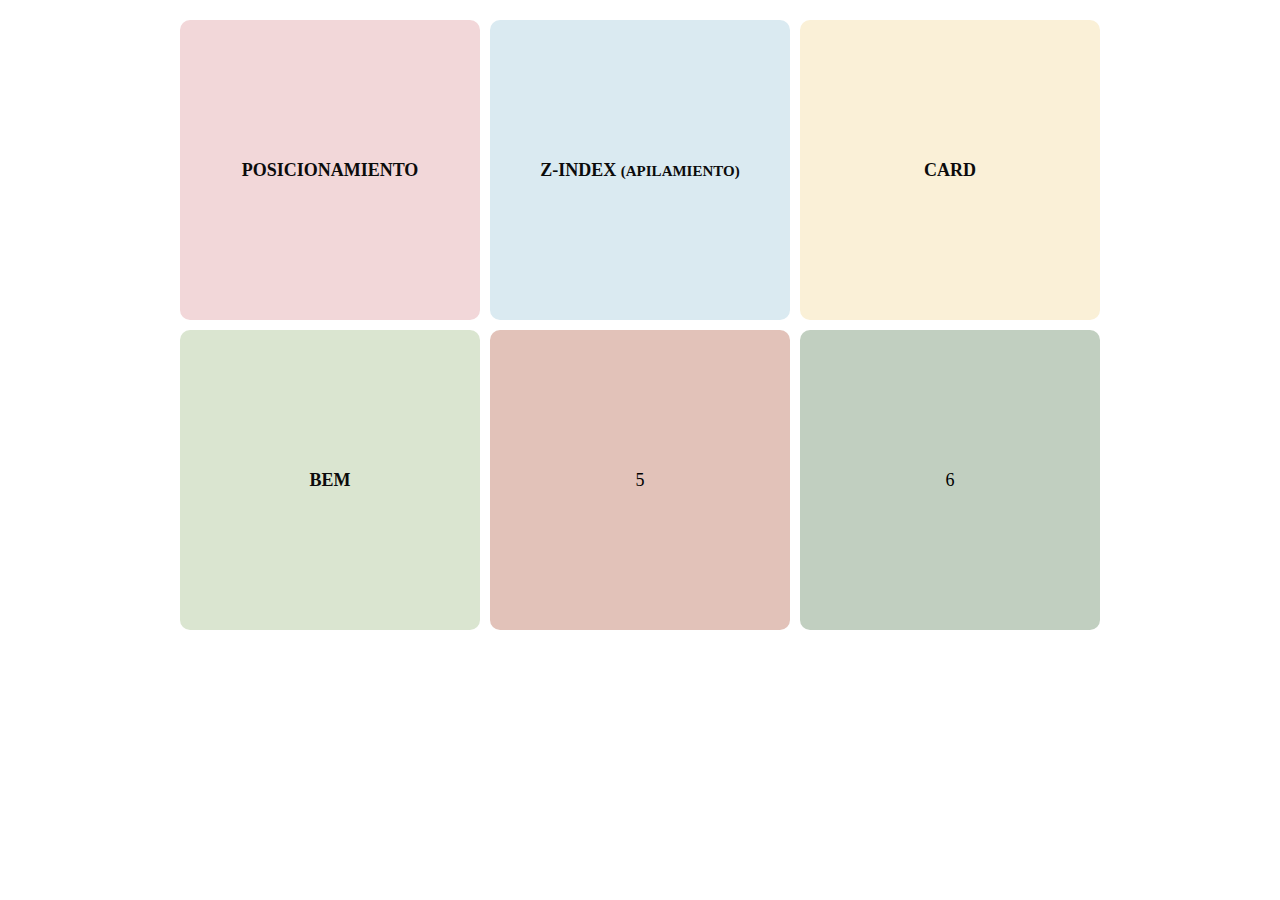
==== index.html @ b77df66b "BEM" ====
<!DOCTYPE html>
<html lang="en">
<head>
    <meta charset="UTF-8">
    <meta http-equiv="X-UA-Compatible" content="IE=edge">
    <meta name="viewport" content="width=device-width, initial-scale=1.0">
    <link rel="stylesheet" href="src/css/styles.css">
    <title>Frontend Theoric</title>
</head>
<body>
    <div class="container">
        <div class="item">
            <a href="position/index.html">Posicionamiento</a>
        </div>
        <div class="item">
            <a href="#">Z-index <small> (Apilamiento)</small></a>
        </div>
        <div class="item">
            <a href="#">Card</a>
        </div>
        <div class="item">
            <a href="#">BEM</a>
        </div>
        <div class="item">5</div>
        <div class="item">6</div>
    </div>

    <script src="src/js/app.js"></script>
</body>
</html>
---- src/css/styles.css ----
* ,
*::after ,
*::before {
    margin: 0px;
    padding: 0px;
    box-sizing: border-box;
    list-style-type: none;
}

body {
    font-size: 18px;
}

.container {
    display: grid;
    grid-template-columns: repeat(3, 300px);
    grid-template-rows: repeat(2, 300px);
    gap: 10px 10px;
    justify-content: center;
    align-content: center;
    margin: 20px auto;
}

.item {
    border-radius: 10px;
    padding: 10px;
}

.item:nth-child(1) {
    background-color: #F2D7D9;
    display: flex;
    justify-content: center;
    align-items: center;
}

.item:nth-child(2) {
    background-color: #DAEAF1;
    display: flex;
    justify-content: center;
    align-items: center;
}

.item:nth-child(3) {
    background-color: #FAF0D7;
    display: flex;
    justify-content: center;
    align-items: center;
}

.item:nth-child(4) {
    background-color: #DAE5D0;
    display: flex;
    justify-content: center;
    align-items: center;
}

.item:nth-child(5) {
    background-color: #E2C2B9;
    display: flex;
    justify-content: center;
    align-items: center;
}

.item:nth-child(6) {
    background-color: #C1CFC0;
    display: flex;
    justify-content: center;
    align-items: center;
}

.item a, .item a::after {
    text-decoration: none;
    font-weight: bold;
    color: #0B0B0B;
    text-transform: uppercase;
}

/*** Pestañas diferentes a la principal ***/
h1 {
    margin: 10px auto;
}

.bg-position {
    background-color: #F2D7D9;
}
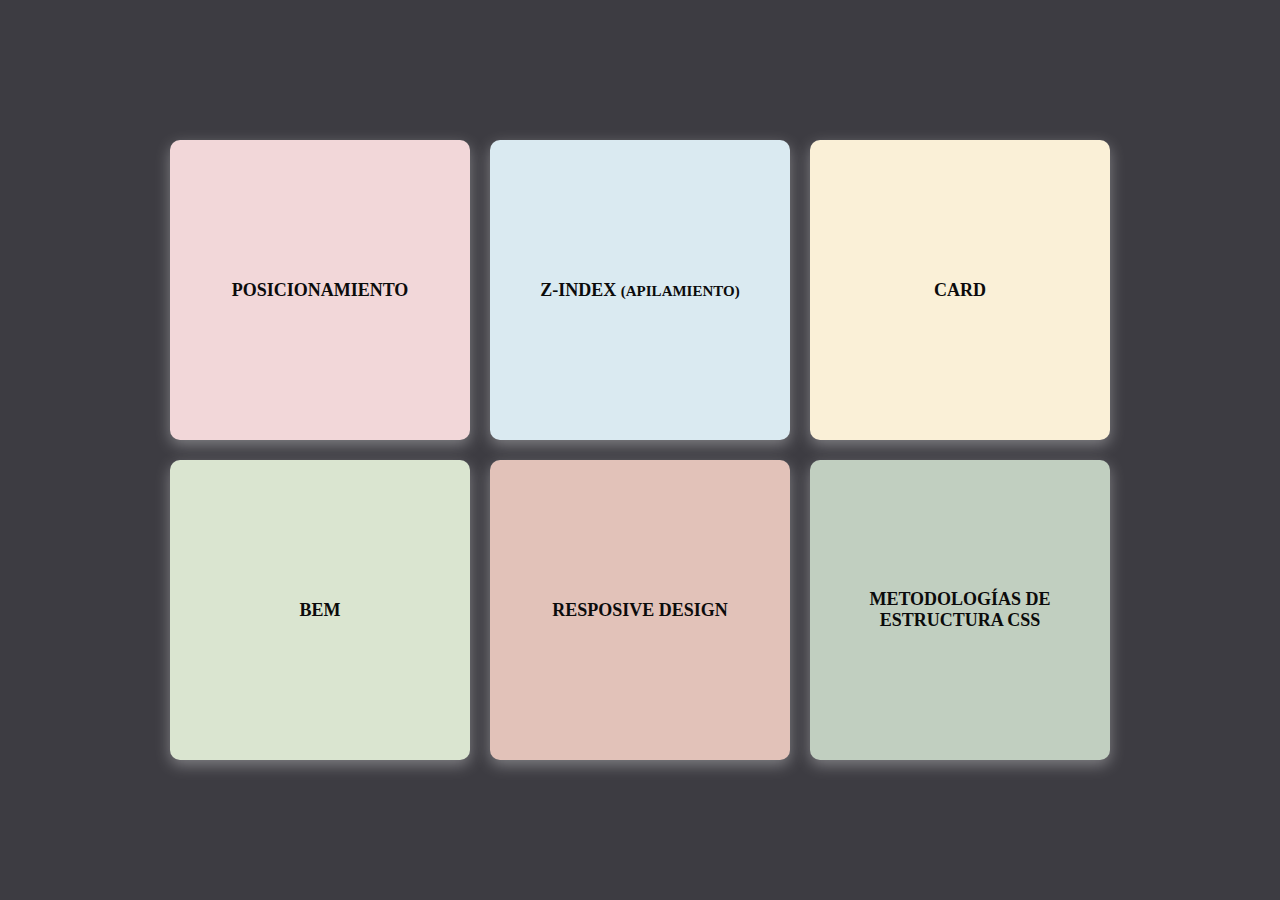
==== commit 529ef499: "Organizar pestaña principal" ====
--- a/index.html
+++ b/index.html
@@ -21,8 +21,12 @@
         <div class="item">
             <a href="#">BEM</a>
         </div>
-        <div class="item">5</div>
-        <div class="item">6</div>
+        <div class="item">
+            <a href="#">Resposive Design</a>
+        </div>
+        <div class="item">
+            <a href="#">Metodologías de estructura CSS</a>
+        </div>
     </div>
 
     <script src="src/js/app.js"></script>
--- a/src/css/styles.css
+++ b/src/css/styles.css
@@ -9,21 +9,24 @@
 
 body {
     font-size: 18px;
+    background-color: #3D3C42;
 }
 
 .container {
+    height: 100vh;
     display: grid;
     grid-template-columns: repeat(3, 300px);
     grid-template-rows: repeat(2, 300px);
-    gap: 10px 10px;
+    gap: 20px 20px;
     justify-content: center;
     align-content: center;
-    margin: 20px auto;
+    margin: 0px auto;
 }
 
 .item {
     border-radius: 10px;
     padding: 10px;
+    box-shadow: rgba(255, 255, 255, 0.35) 0px 5px 15px;
 }
 
 .item:nth-child(1) {
@@ -31,6 +34,7 @@
     display: flex;
     justify-content: center;
     align-items: center;
+    text-align: center;
 }
 
 .item:nth-child(2) {
@@ -38,6 +42,7 @@
     display: flex;
     justify-content: center;
     align-items: center;
+    text-align: center;
 }
 
 .item:nth-child(3) {
@@ -45,6 +50,7 @@
     display: flex;
     justify-content: center;
     align-items: center;
+    text-align: center;
 }
 
 .item:nth-child(4) {
@@ -52,6 +58,7 @@
     display: flex;
     justify-content: center;
     align-items: center;
+    text-align: center;
 }
 
 .item:nth-child(5) {
@@ -59,6 +66,7 @@
     display: flex;
     justify-content: center;
     align-items: center;
+    text-align: center;
 }
 
 .item:nth-child(6) {
@@ -66,6 +74,7 @@
     display: flex;
     justify-content: center;
     align-items: center;
+    text-align: center;
 }
 
 .item a, .item a::after {
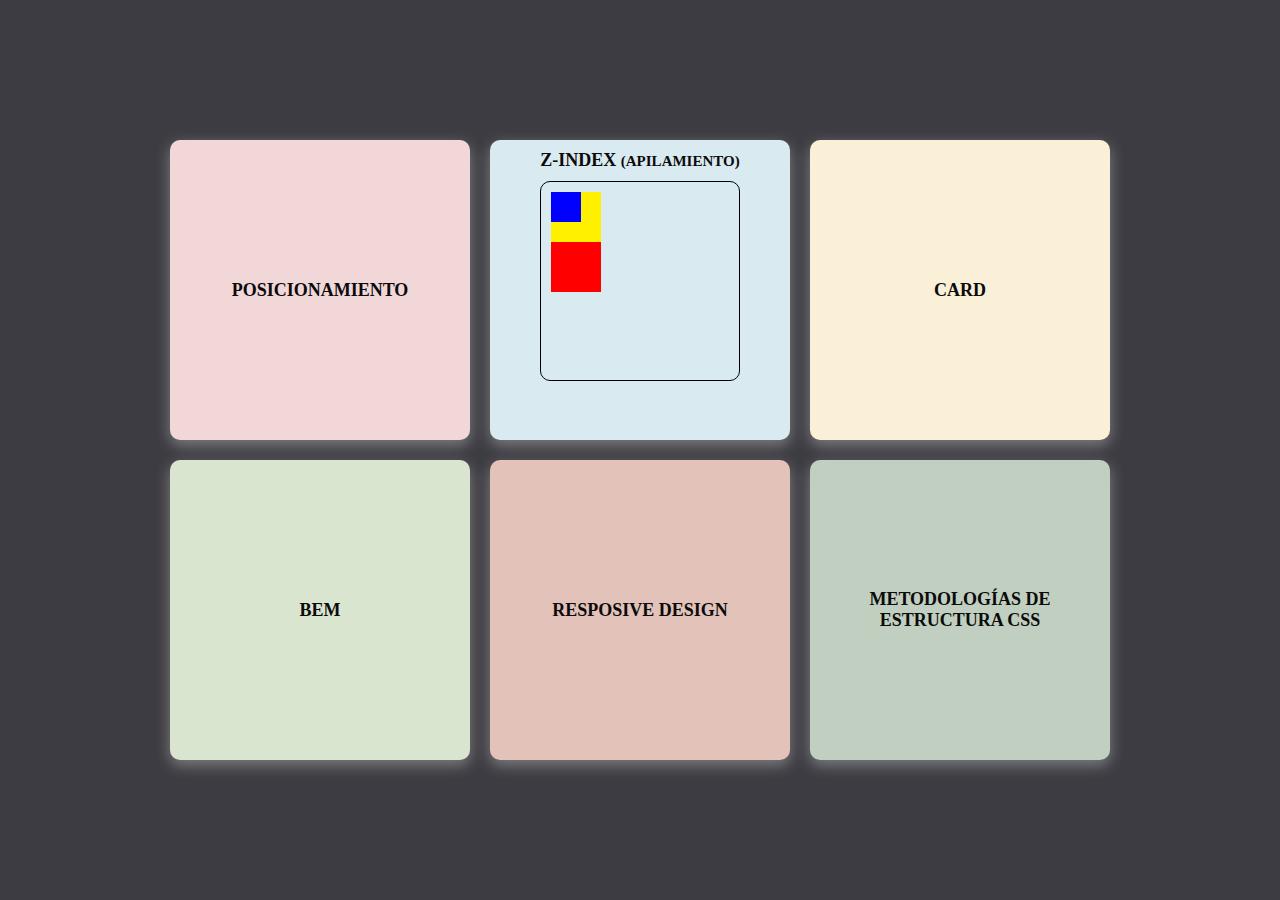
==== commit 23b5d35f: "Z-index practicas" ====
--- a/index.html
+++ b/index.html
@@ -14,6 +14,12 @@
         </div>
         <div class="item">
             <a href="#">Z-index <small> (Apilamiento)</small></a>
+            <article class="art-zindex">
+                <div class="uno">
+                    <div class="dos"></div>
+                </div>
+                <div class="tres"></div>
+            </article>
         </div>
         <div class="item">
             <a href="#">Card</a>
--- a/src/css/styles.css
+++ b/src/css/styles.css
@@ -39,10 +39,39 @@
 
 .item:nth-child(2) {
     background-color: #DAEAF1;
-    display: flex;
     justify-content: center;
     align-items: center;
     text-align: center;
+}
+
+.art-zindex {
+    width: 200px;
+    height: 200px;
+    margin: 10px auto 0;
+    padding: 10px;
+    border: 1px solid #000;
+    border-radius: 10px;
+}
+
+.art-zindex .uno {
+    width: 50px;
+    height: 50px;
+    background: #fff000;
+    z-index: 6;
+}
+
+.art-zindex .dos {
+    width: 30px;
+    height: 30px;
+    background: #0000ff;
+    z-index: 4;
+}
+
+.art-zindex .tres {
+    width: 50px;
+    height: 50px;
+    background: #ff0000;
+    z-index: 5;
 }
 
 .item:nth-child(3) {
@@ -85,10 +114,79 @@
 }
 
 /*** Pestañas diferentes a la principal ***/
-h1 {
-    margin: 10px auto;
+.header {
+    text-align: center;
+    padding: 20px;
 }
 
 .bg-position {
     background-color: #F2D7D9;
+    padding: 10px;
+}
+
+.main {
+    display: flex;
+    flex-direction: row;
+    gap: 10px;
+}
+
+.main article, .main section {
+    border: 1px solid #000;
+    border-radius: 10px;
+    /* height: 30vh; */
+}
+
+.main article {
+    width: 80%;
+    display: flex;
+    flex-direction: row;
+    gap: 10px;
+}
+
+.main article div {
+    padding: 10px;
+    width: 50%;
+    text-align: justify;
+    position: relative;
+}
+
+.main article .info-1 {
+    padding: 20px;
+    text-align: center;
+}
+
+.main article .info-2 {
+    height: 220px;
+    overflow-x: auto;
+    background-color: #DAEAF1;
+    position: relative;
+    top: 10%;
+}
+
+.main article .info-2 p:nth-child(4){
+    width: 200px;
+    height: 120px;
+    background-color: #E2C2B9;
+    position: absolute;
+    bottom: 0;
+    right: 0;
+}
+
+.info-2 nav {
+    width: 40%;
+    height: 60px;
+    background: #3D3C42;
+    color: #fff;
+    position: fixed;
+    top: 35%;
+}
+
+.info-2 ul h2{
+    position: sticky;
+    top: 0;
+    color: #0000ff;
+}
+
+.main section {
+    width: 20%;
 }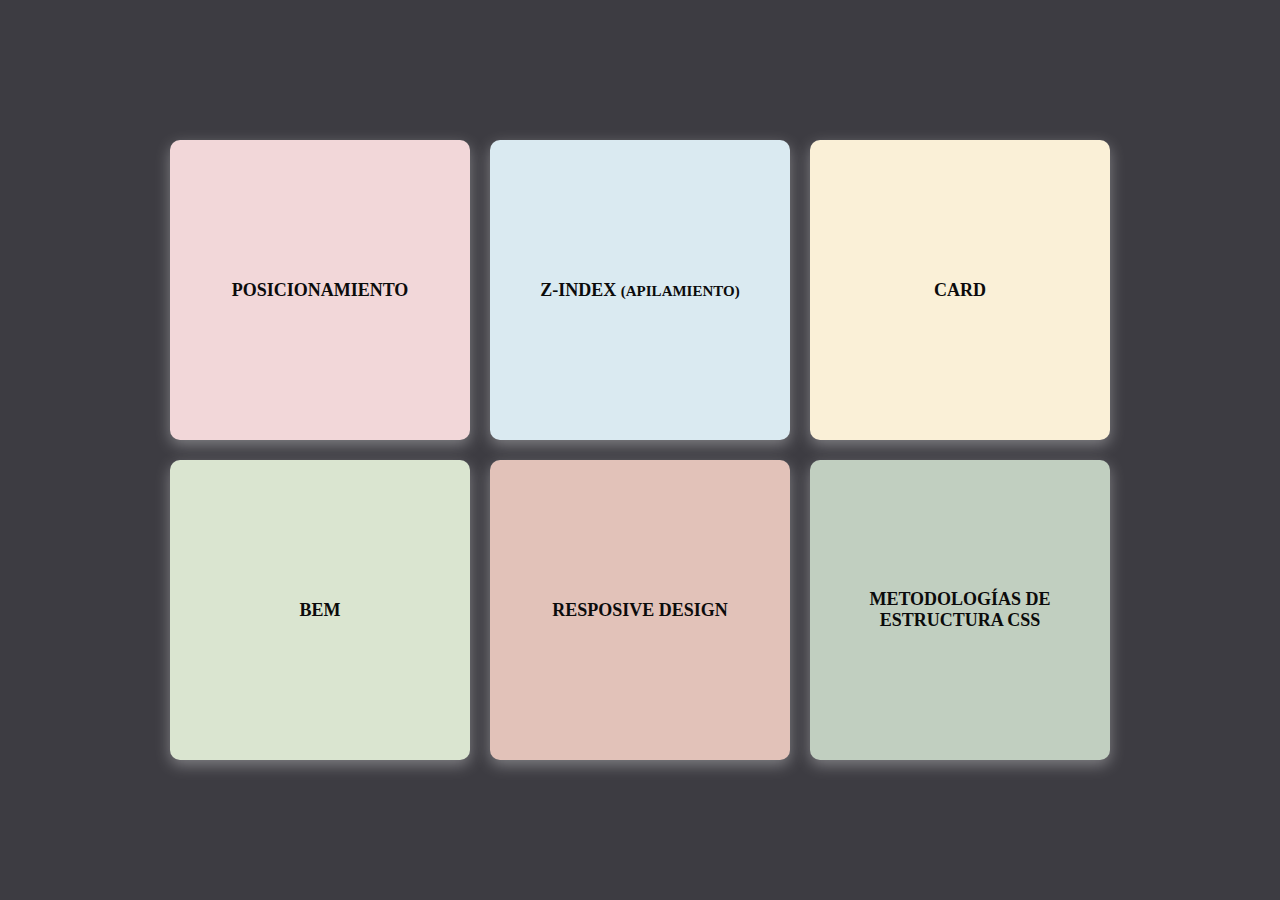
==== commit 8efc4b33: "Organizar estructura de encarpetados y CSS" ====
--- a/index.html
+++ b/index.html
@@ -13,16 +13,10 @@
             <a href="position/index.html">Posicionamiento</a>
         </div>
         <div class="item">
-            <a href="#">Z-index <small> (Apilamiento)</small></a>
-            <article class="art-zindex">
-                <div class="uno">
-                    <div class="dos"></div>
-                </div>
-                <div class="tres"></div>
-            </article>
+            <a href="z-index/index.html">Z-index <small> (Apilamiento)</small></a>
         </div>
         <div class="item">
-            <a href="#">Card</a>
+            <a href="card/index.html">Card</a>
         </div>
         <div class="item">
             <a href="#">BEM</a>
--- a/src/css/styles.css
+++ b/src/css/styles.css
@@ -24,87 +24,23 @@
 }
 
 .item {
+    position: relative;
+    perspective: 1000px;
     border-radius: 10px;
     padding: 10px;
     box-shadow: rgba(255, 255, 255, 0.35) 0px 5px 15px;
-}
-
-.item:nth-child(1) {
-    background-color: #F2D7D9;
     display: flex;
     justify-content: center;
     align-items: center;
     text-align: center;
 }
 
-.item:nth-child(2) {
-    background-color: #DAEAF1;
-    justify-content: center;
-    align-items: center;
-    text-align: center;
-}
-
-.art-zindex {
-    width: 200px;
-    height: 200px;
-    margin: 10px auto 0;
-    padding: 10px;
-    border: 1px solid #000;
-    border-radius: 10px;
-}
-
-.art-zindex .uno {
-    width: 50px;
-    height: 50px;
-    background: #fff000;
-    z-index: 6;
-}
-
-.art-zindex .dos {
-    width: 30px;
-    height: 30px;
-    background: #0000ff;
-    z-index: 4;
-}
-
-.art-zindex .tres {
-    width: 50px;
-    height: 50px;
-    background: #ff0000;
-    z-index: 5;
-}
-
-.item:nth-child(3) {
-    background-color: #FAF0D7;
-    display: flex;
-    justify-content: center;
-    align-items: center;
-    text-align: center;
-}
-
-.item:nth-child(4) {
-    background-color: #DAE5D0;
-    display: flex;
-    justify-content: center;
-    align-items: center;
-    text-align: center;
-}
-
-.item:nth-child(5) {
-    background-color: #E2C2B9;
-    display: flex;
-    justify-content: center;
-    align-items: center;
-    text-align: center;
-}
-
-.item:nth-child(6) {
-    background-color: #C1CFC0;
-    display: flex;
-    justify-content: center;
-    align-items: center;
-    text-align: center;
-}
+.item:nth-child(1) {background-color: #F2D7D9;}
+.item:nth-child(2) {background-color: #DAEAF1;}
+.item:nth-child(3) {background-color: #FAF0D7;}
+.item:nth-child(4) {background-color: #DAE5D0;}
+.item:nth-child(5) {background-color: #E2C2B9;}
+.item:nth-child(6) {background-color: #C1CFC0;}
 
 .item a, .item a::after {
     text-decoration: none;
@@ -118,43 +54,35 @@
     text-align: center;
     padding: 20px;
 }
-
 .bg-position {
     background-color: #F2D7D9;
     padding: 10px;
 }
-
 .main {
     display: flex;
     flex-direction: row;
     gap: 10px;
 }
-
 .main article, .main section {
     border: 1px solid #000;
     border-radius: 10px;
-    /* height: 30vh; */
 }
-
 .main article {
-    width: 80%;
+    width: 100%;
     display: flex;
     flex-direction: row;
     gap: 10px;
 }
-
 .main article div {
     padding: 10px;
     width: 50%;
     text-align: justify;
     position: relative;
 }
-
 .main article .info-1 {
     padding: 20px;
     text-align: center;
 }
-
 .main article .info-2 {
     height: 220px;
     overflow-x: auto;
@@ -162,7 +90,6 @@
     position: relative;
     top: 10%;
 }
-
 .main article .info-2 p:nth-child(4){
     width: 200px;
     height: 120px;
@@ -171,7 +98,6 @@
     bottom: 0;
     right: 0;
 }
-
 .info-2 nav {
     width: 40%;
     height: 60px;
@@ -180,13 +106,85 @@
     position: fixed;
     top: 35%;
 }
-
 .info-2 ul h2{
     position: sticky;
     top: 0;
     color: #0000ff;
 }
 
-.main section {
-    width: 20%;
+/* Card */
+.bg-card {
+    background-color: #FAF0D7;
+    padding: 10px;
+}
+.sec-card {
+    padding: 20px;
+    height: 96vh;
+    display: flex;
+    justify-content: center;
+    align-items: center;
+}
+.card {
+    width: 25%;
+    height: 500px;
+    background-color: #A25B5B;
+    color: #ffffff;
+    margin: auto;
+    align-self: center;
+    border-radius: 10px;
+    overflow: hidden;
+}
+.card img {
+    width: 100%;
+}
+.card p {
+    text-align: center;
+    padding: 5px;
+}
+.card p:nth-child(2){
+    text-transform: uppercase;
+    font-weight: bold;
+}
+.card p:nth-child(3) {
+    color: #D0C9C0;
+}
+
+/* Z-index */
+.art-zindex {
+    width: 200px;
+    height: 200px;
+    margin: 10px auto 0;
+    padding: 10px;
+    border: 1px solid #000;
+    border-radius: 10px;
+}
+.art-zindex .uno {
+    width: 50px;
+    height: 50px;
+    background: #fff000;
+    z-index: 6;
+}
+.art-zindex .dos {
+    width: 30px;
+    height: 30px;
+    background: #0000ff;
+    z-index: 4;
+}
+.art-zindex .tres {
+    width: 50px;
+    height: 50px;
+    background: #ff0000;
+    z-index: 5;
+}
+
+/* Ir hacia atrás */
+.principal {
+    position: absolute;
+    width: 50px;
+    height: 50px;
+    bottom: 10px;
+    right: 10px;
+}
+.principal a img {
+    width: 100%;
 }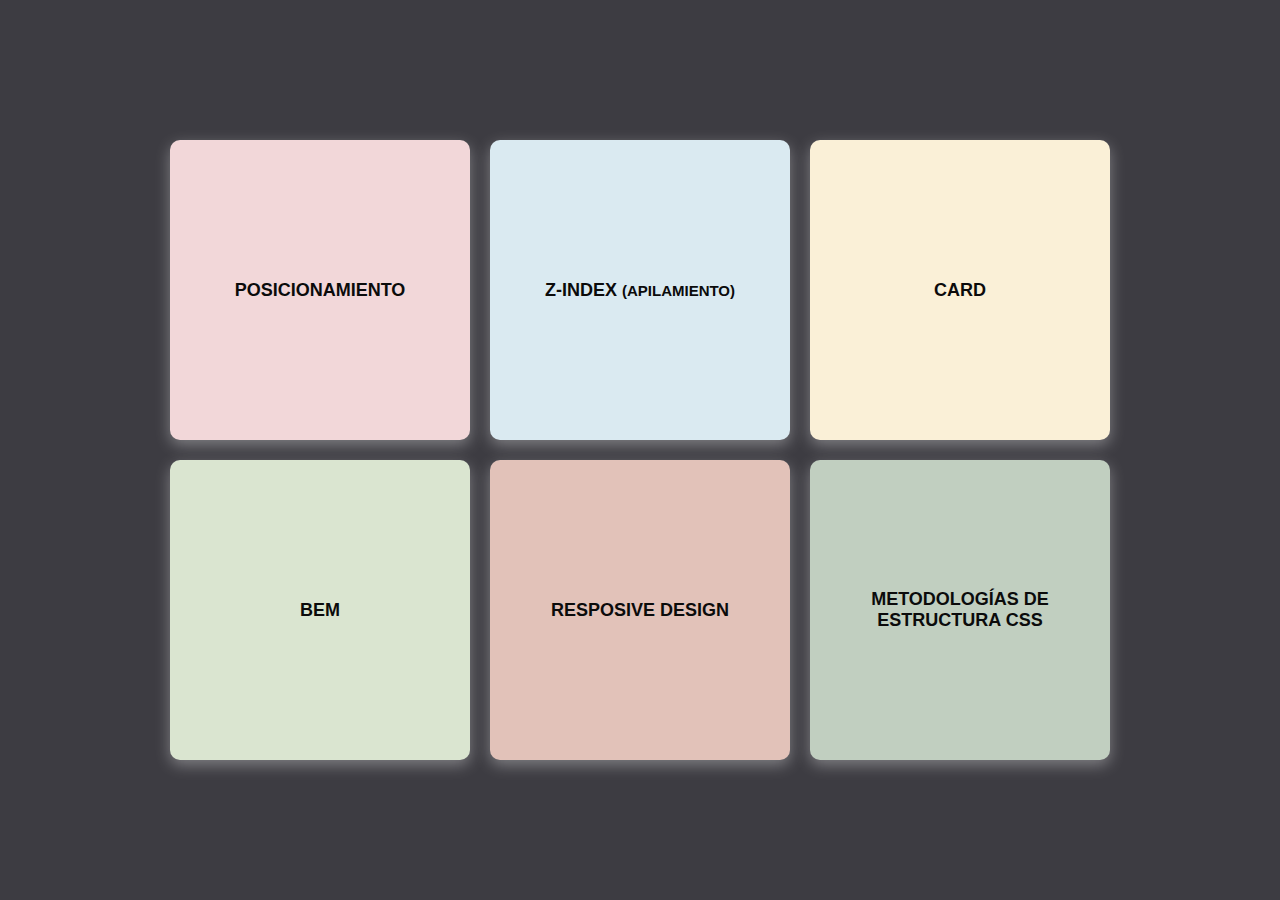
==== commit 8727dab1: "Explicación git responsive" ====
--- a/index.html
+++ b/index.html
@@ -22,7 +22,7 @@
             <a href="#">BEM</a>
         </div>
         <div class="item">
-            <a href="#">Resposive Design</a>
+            <a href="/responsive/index.html">Resposive Design</a>
         </div>
         <div class="item">
             <a href="#">Metodologías de estructura CSS</a>
--- a/src/css/styles.css
+++ b/src/css/styles.css
@@ -5,10 +5,15 @@
     padding: 0px;
     box-sizing: border-box;
     list-style-type: none;
+    font-family: 'Segoe UI', Tahoma, Geneva, Verdana, sans-serif;
+}
+
+html {
+    font-size: 62.5%;
 }
 
 body {
-    font-size: 18px;
+    font-size: 1.8rem;
     background-color: #3D3C42;
 }
 
@@ -116,17 +121,19 @@
 .bg-card {
     background-color: #FAF0D7;
     padding: 10px;
+    display: flex;
 }
 .sec-card {
+    width: 30%;
     padding: 20px;
-    height: 96vh;
     display: flex;
     justify-content: center;
     align-items: center;
 }
 .card {
-    width: 25%;
-    height: 500px;
+    position: relative;
+    width: 100%;
+    height: 570px;
     background-color: #A25B5B;
     color: #ffffff;
     margin: auto;
@@ -138,15 +145,144 @@
     width: 100%;
 }
 .card p {
-    text-align: center;
+    text-align: justify;
     padding: 5px;
-}
-.card p:nth-child(2){
+    margin: 10px;
+    font-size: 1.6rem;
+}
+.card p:nth-child(3){
     text-transform: uppercase;
     font-weight: bold;
-}
-.card p:nth-child(3) {
-    color: #D0C9C0;
+    margin-top: 30px;
+    text-align: center;
+}
+.card p:nth-child(4) {
+    color: #DAE5D0;
+}
+.card .profile-vintage {
+    position: absolute;
+    width: 100px;
+    height: 100px;
+    border-radius: 50%;
+    overflow: hidden;
+    left: 35%;
+    top: 40%;
+    border: #fff 3px solid;
+}
+.profile-vintage img {
+    width: 100%;
+}
+.vintage-ubi {
+    display: flex;
+    justify-content: center;
+    color: #000;
+}
+.vintage-redes {
+    display: flex;
+    justify-content: center;
+    padding: 10px;
+    gap: 20px;
+}
+.vintage-redes a {
+    width: 20px;
+    height: 20px;
+}
+.vintage-redes a img {
+    width: 100%;
+}
+
+/* Card2 */
+.sec-card2 {
+    width: 70%;
+    padding: 20px;
+    display: flex;
+    justify-content: center;
+    align-items: center;
+}
+.card2 {
+    position: relative;
+    width: 100%;
+    height: 550px;
+    background-color: #c3a1a1;
+    color: #000;
+    margin: auto;
+    padding: 10px;
+    align-self: center;
+    border-radius: 10px;
+    overflow: hidden;
+    display: flex;
+}
+.card2 .card-perfil {
+    width: 40%;
+    display: flex;
+    flex-direction: column;
+    align-items: center;
+    justify-content: center;
+}
+.card-perfil .card-img {
+    width: 90%;
+    height: 70%;
+    margin-bottom: 20px;
+    border-bottom-left-radius: 50%;
+    border-bottom-right-radius: 50%;
+    overflow: hidden;
+}
+.card-img img {
+    width: 100%;
+}
+.card-perfil .projects {
+    display: flex;
+    align-self: center;
+}
+.projects .num-project{
+    font-size: 2.8rem;
+    font-weight: bold;
+    color: #954cb0;
+    width: 20%;
+    display: flex;
+    align-items: center;
+}
+.projects p {
+    font-size: 1.6rem;
+}
+.card2 .card-contenido {
+    width: 60%;
+    display: flex;
+    flex-direction: column;
+    justify-content: center;
+}
+.card-contenido h3 {
+    color: #954cb0;
+    font-size: 2rem;
+    font-weight: 400;
+    letter-spacing: 0.6px;
+    padding: 10px;
+}
+.card-contenido h1 {
+    font-size: 2.8rem;
+    font-weight: 700;
+    letter-spacing: 0.6px;
+    padding: 10px;
+}
+.card-contenido p {
+    color: #FDFDFD;
+    font-size: 1.6rem;
+    letter-spacing: 0.6px;
+    padding: 10px;
+}
+.card-contenido button {
+    width: 20%;
+    background-color: #954cb0;
+    color: #FDFDFD;
+    border: 0px;
+    border-radius: 20px;
+    font-size: 1.4rem;
+    margin: 10px;
+    padding: 10px;
+}
+.card-contenido button:hover {
+    background-color: #49125d;
+    cursor: pointer;
 }
 
 /* Z-index */
@@ -177,9 +313,33 @@
     z-index: 5;
 }
 
+/* Responsive design */
+.bg-responsive {
+    background-color: #c3a1a1;
+    color: #000;
+}
+.bg-responsive header h1 {
+    color: #fff;
+    text-transform: uppercase;
+}
+.main-responsive {
+    width: 80%;
+    margin: 0 auto;
+}
+.main-responsive ul li{
+    list-style-type: decimal;
+}
+.main-responsive figure {
+    width: 50%;
+    margin: 0 auto;
+}
+.main-responsive figure img {
+    width: 100%;
+}
+
 /* Ir hacia atrás */
 .principal {
-    position: absolute;
+    position: fixed;
     width: 50px;
     height: 50px;
     bottom: 10px;
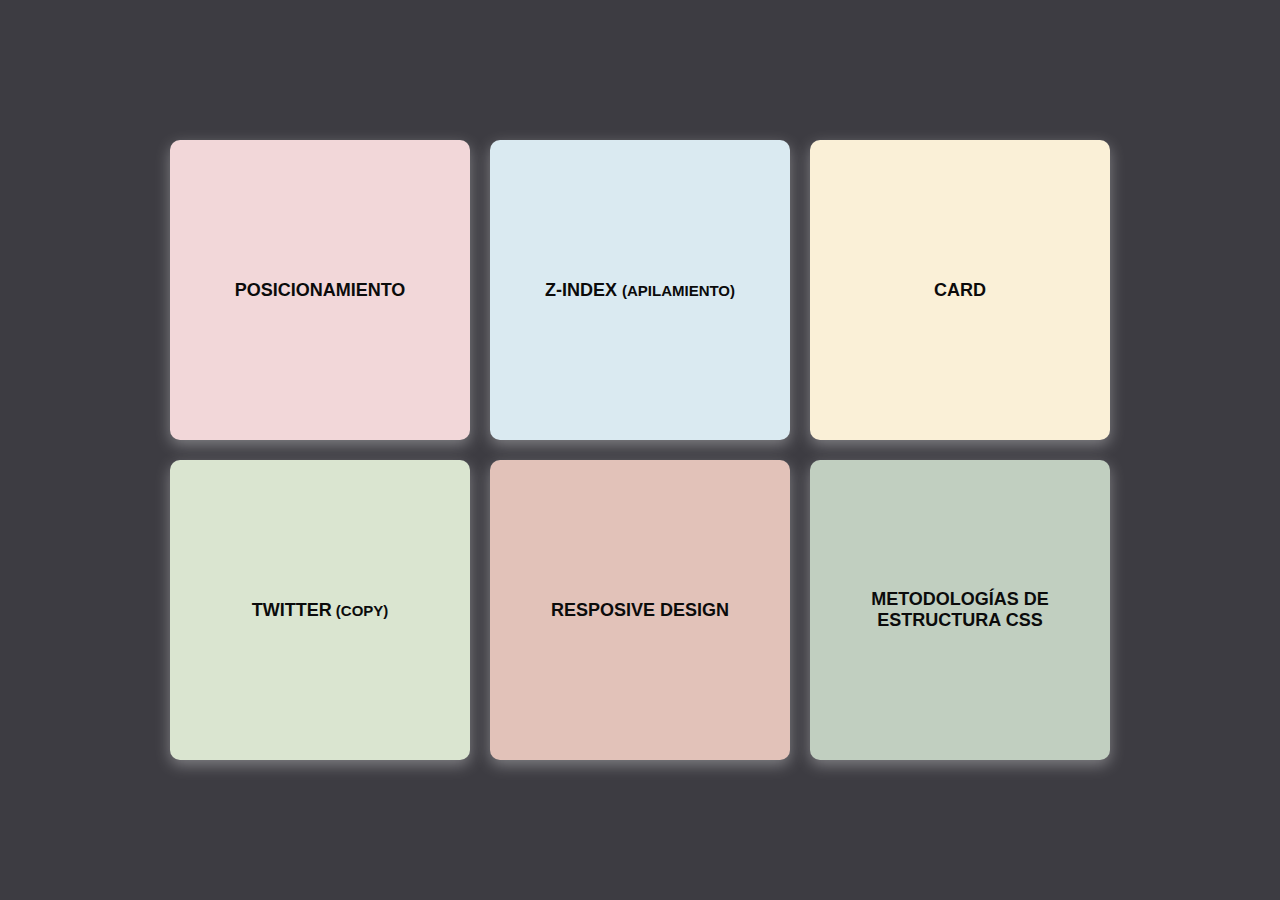
==== commit 778ed76b: "Dejar versión estable por ahora del curso frontEnd teorico" ====
--- a/index.html
+++ b/index.html
@@ -19,13 +19,13 @@
             <a href="card/index.html">Card</a>
         </div>
         <div class="item">
-            <a href="#">BEM</a>
+            <a href="#">Twitter<small> (copy)</small></a>
         </div>
         <div class="item">
             <a href="/responsive/index.html">Resposive Design</a>
         </div>
         <div class="item">
-            <a href="#">Metodologías de estructura CSS</a>
+            <a href="/estructura/index.html">Metodologías de estructura CSS</a>
         </div>
     </div>
 
--- a/src/css/styles.css
+++ b/src/css/styles.css
@@ -325,6 +325,13 @@
 .main-responsive {
     width: 80%;
     margin: 0 auto;
+    padding: 20px;
+}
+.main-responsive p{
+    padding: 20px 10px;
+}
+.main-responsive ul{
+    padding: 20px;
 }
 .main-responsive ul li{
     list-style-type: decimal;
@@ -335,6 +342,36 @@
 }
 .main-responsive figure img {
     width: 100%;
+}
+/* Estructuras */
+.bg-estructura {
+    background-color: #3D3C42;
+    color: #fff;
+}
+.bg-estructura header h1 {
+    text-transform: uppercase;
+}
+.main-estructura {
+    width: 80%;
+    margin: 0 auto;
+    padding: 10px;
+    display: grid;
+    grid-template-columns: repeat(3, 1fr);
+    grid-template-rows: repeat(2, 1fr);
+    gap: 10px;
+}
+.main-estructura figure {
+    width: 90%;
+    border-radius: 20%;
+    overflow: hidden;
+    margin: 0 auto;
+}
+.main-estructura figure img {
+    width: 100%;
+}
+.main-estructura figure figcaption {
+    text-align: center;
+    font-weight: 600;
 }
 
 /* Ir hacia atrás */
@@ -347,4 +384,43 @@
 }
 .principal a img {
     width: 100%;
+}
+
+@media (max-width: 480px) {
+    .main-responsive {
+        background-color: #C1CFC0;
+    }
+    .main-estructura {
+        display: grid;
+        grid-template-columns: repeat(1, 1fr);
+        grid-template-rows: repeat(6, 1fr);
+        gap: 10px;
+    }
+}
+@media only screen and (min-width: 481px) and (max-width: 767px){
+    .main-responsive {
+        background-color: #DAEAF1;
+    }
+    .main-estructura {
+        display: grid;
+        grid-template-columns: repeat(2, 1fr);
+        grid-template-rows: repeat(3, 1fr);
+        gap: 10px;
+    }
+}
+@media only screen and (min-width: 768px) and (max-width: 1023px){
+    .main-responsive {
+        background-color: #E2C2B9;
+    }
+    .main-estructura {
+        display: grid;
+        grid-template-columns: repeat(2, 1fr);
+        grid-template-rows: repeat(3, 1fr);
+        gap: 10px;
+    }
+}
+@media only screen and (min-width: 1024px){
+    .main-responsive {
+        background-color: #cda6db;
+    }
 }